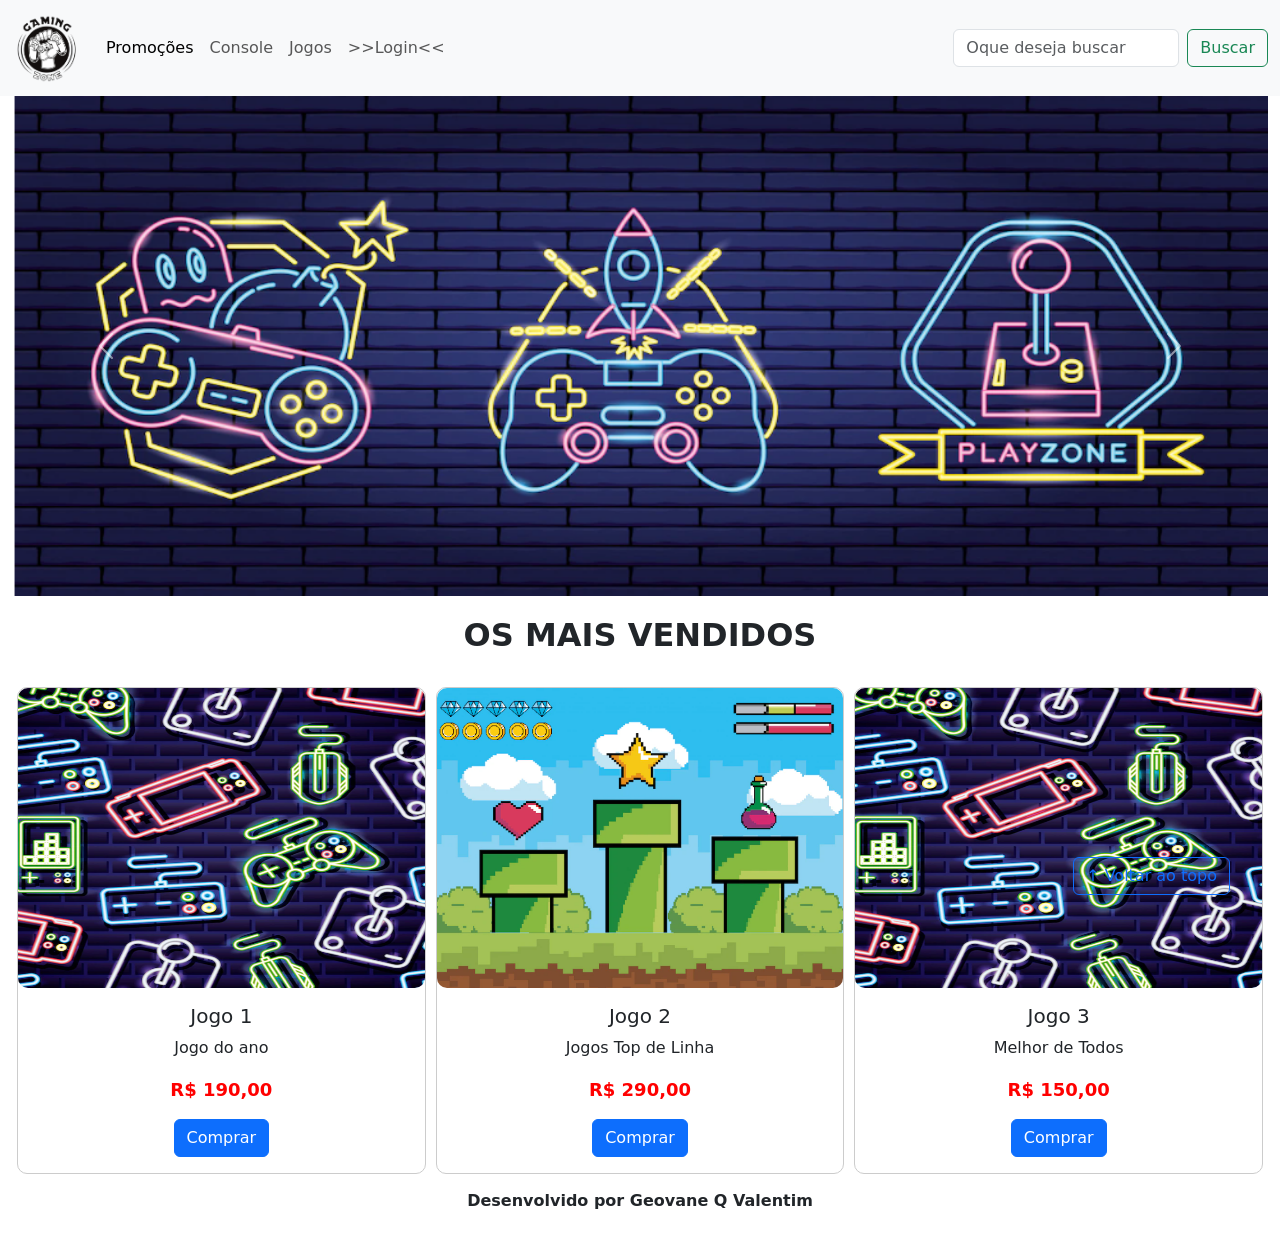
==== index.html @ 930d687e "primeiro commit" ====
<!DOCTYPE html>
<html lang="pt-br">

<head>
  <meta charset="UTF-8">
  <meta http-equiv="X-UA-Compatible" content="IE=edge">
  <meta name="viewport" content="width=device-width, initial-scale=1.0">
  <title>LH Games</title>

  <link href="https://cdn.jsdelivr.net/npm/bootstrap@5.2.2/dist/css/bootstrap.min.css" rel="stylesheet"
    integrity="sha384-Zenh87qX5JnK2Jl0vWa8Ck2rdkQ2Bzep5IDxbcnCeuOxjzrPF/et3URy9Bv1WTRi" crossorigin="anonymous">

  <link rel="stylesheet" href="css/estilo.css">



</head>

<body>
  <header>
    <nav class="navbar navbar-expand-lg bg-body-tertiary">
      <div class="container-fluid">
        <a class="navbar-brand" href="index.html"><img src="img/logo.png"></a>
        <button class="navbar-toggler" type="button" data-bs-toggle="collapse" data-bs-target="#navbarSupportedContent" aria-controls="navbarSupportedContent" aria-expanded="false" aria-label="Toggle navigation">
          <span class="navbar-toggler-icon"></span>
        </button>
        <div class="collapse navbar-collapse" id="navbarSupportedContent">
          <ul class="navbar-nav me-auto mb-2 mb-lg-0">
            <li class="nav-item">
              <a class="nav-link active" aria-current="page" href="#">Promoções</a>
            </li>
            <li class="nav-item">
              <a class="nav-link" href="#">Console</a>
            </li>
            <li class="nav-item">
              <a class="nav-link" href="#">Jogos</a>
            </li>
            <li class="nav-item">
              <a class="nav-link" href="login.html">>>Login<<</a>
            </li>
          </ul>
          <form class="d-flex" role="search">
            <input class="form-control me-2" type="search" placeholder="Oque deseja buscar" aria-label="Search">
            <button class="btn btn-outline-success" type="submit">Buscar</button>
          </form>
        </div>
      </div>
    </nav>
  </header>

  <main>
    <section id="section-banners" class="container-fluid">
      <div id="carouselExample" class="carousel slide">
        <div class="carousel-inner">
          <div class="carousel-item active">
            <img src="img/banner1.PNG" class="d-block w-100" alt="Venha comprar em nossa loja">
          </div>
          <div class="carousel-item">
            <img src="img/banner2.PNG" class="d-block w-100" alt="Promoção de produtos">
          </div>
          <div class="carousel-item">
            <img src="img/banner3.PNG" class="d-block w-100" alt="varias novidades">
          </div>
        </div>
        <button class="carousel-control-prev" type="button" data-bs-target="#carouselExample" data-bs-slide="prev">
          <span class="carousel-control-prev-icon" aria-hidden="true"></span>
          <span class="visually-hidden">Previous</span>
        </button>
        <button class="carousel-control-next" type="button" data-bs-target="#carouselExample" data-bs-slide="next">
          <span class="carousel-control-next-icon" aria-hidden="true"></span>
          <span class="visually-hidden">Next</span>
        </button>
      </div>
      

    </section>
    <section id="section-vendidos" class="container-fluid">

      <h2>OS MAIS VENDIDOS</h2>

      <div class="card-group">
        <div class="card" style="width: 18rem;">
          <img src="img/jogo1.PNG" class="card-img-top" alt="Jogo de aventura">
          <div class="card-body">
            <h5 class="card-title">Jogo 1</h5>
            <p class="card-text">Jogo do ano</p>
            <p class="preco">R$ 190,00</p>
            <a href="#" class="btn btn-primary">Comprar</a>
          </div>
        </div>
        <div class="card" style="width: 18rem;">
          <img src="img/jogo2.PNG" class="card-img-top" alt="Jogo de Corrida">
          <div class="card-body">
            <h5 class="card-title">Jogo 2</h5>
            <p class="card-text">Jogos Top de Linha</p>
            <p class="preco">R$ 290,00</p>
            <a href="#" class="btn btn-primary">Comprar</a>
          </div>
        </div>
        <div class="card" style="width: 18rem;">
          <img src="img/jogo1.PNG" class="card-img-top" alt="Jogo de aventura">
          <div class="card-body">
            <h5 class="card-title">Jogo 3</h5>
            <p class="card-text">Melhor de Todos</p>
            <p class="preco">R$ 150,00</p>
            <a href="#" class="btn btn-primary">Comprar</a>
          </div>
        </div>
      </div>

     
    </div>
    </section>


  </main>

  <footer>
    <p>Desenvolvido por Geovane Q Valentim</p>
  </footer>

  <button id="voltar-topo" type="button" class="btn btn-outline-primary" onclick="topo()">&uarr; Voltar ao topo</button>

  <script src="js/script.js"></script>
  <script src="https://cdn.jsdelivr.net/npm/bootstrap@5.2.2/dist/js/bootstrap.bundle.min.js"
    integrity="sha384-OERcA2EqjJCMA+/3y+gxIOqMEjwtxJY7qPCqsdltbNJuaOe923+mo//f6V8Qbsw3"
    crossorigin="anonymous"></script>

</body>

</html>
---- css/estilo.css ----
/*cabeçalho*/
header img{
    height: 70px;
    width: 70px;
}

/*Conteudo principal*/
main {
    min-height: 500px;
}

/*banner*/
#section-banners img {
    height: 500px;
}
/*Produtos vendidos*/
#section-vendidos {
    text-align: center;
}

#section-vendidos h2 {
    font-weight: bold;
    padding: 20px;
}

#section-vendidos img {
    height: 300px;
    border-radius: 10px;
}

#section-vendidos .card {
    margin: 5px;
    border: 1px solid #ccc;
    border-radius: 10px;
}

#section-vendidos .preco {
    color: red;
    font-size: 18px;
    font-weight: bold;
}

/*Rodapé*/
footer {
    text-align: center;
}

footer p {
    font-weight: bold;
    padding: 10px;
}

/*Botão Voltar topo*/
#voltar-topo {
    position: fixed;
    bottom: 5px;
    right: 50px;
}

/* página de login  */
#section-login{
    margin-top: 100px;
}

#section-login h1{
    text-align: center;
}

#section-login input{
    width: 100%;
}

/* Formulário de cadastro*/
#section-cadastro{
    padding: 5px;
    text-align: center;
    background-color: #fff;
}

#form-cadastrar {
    padding: 50px;
    display: none;
}
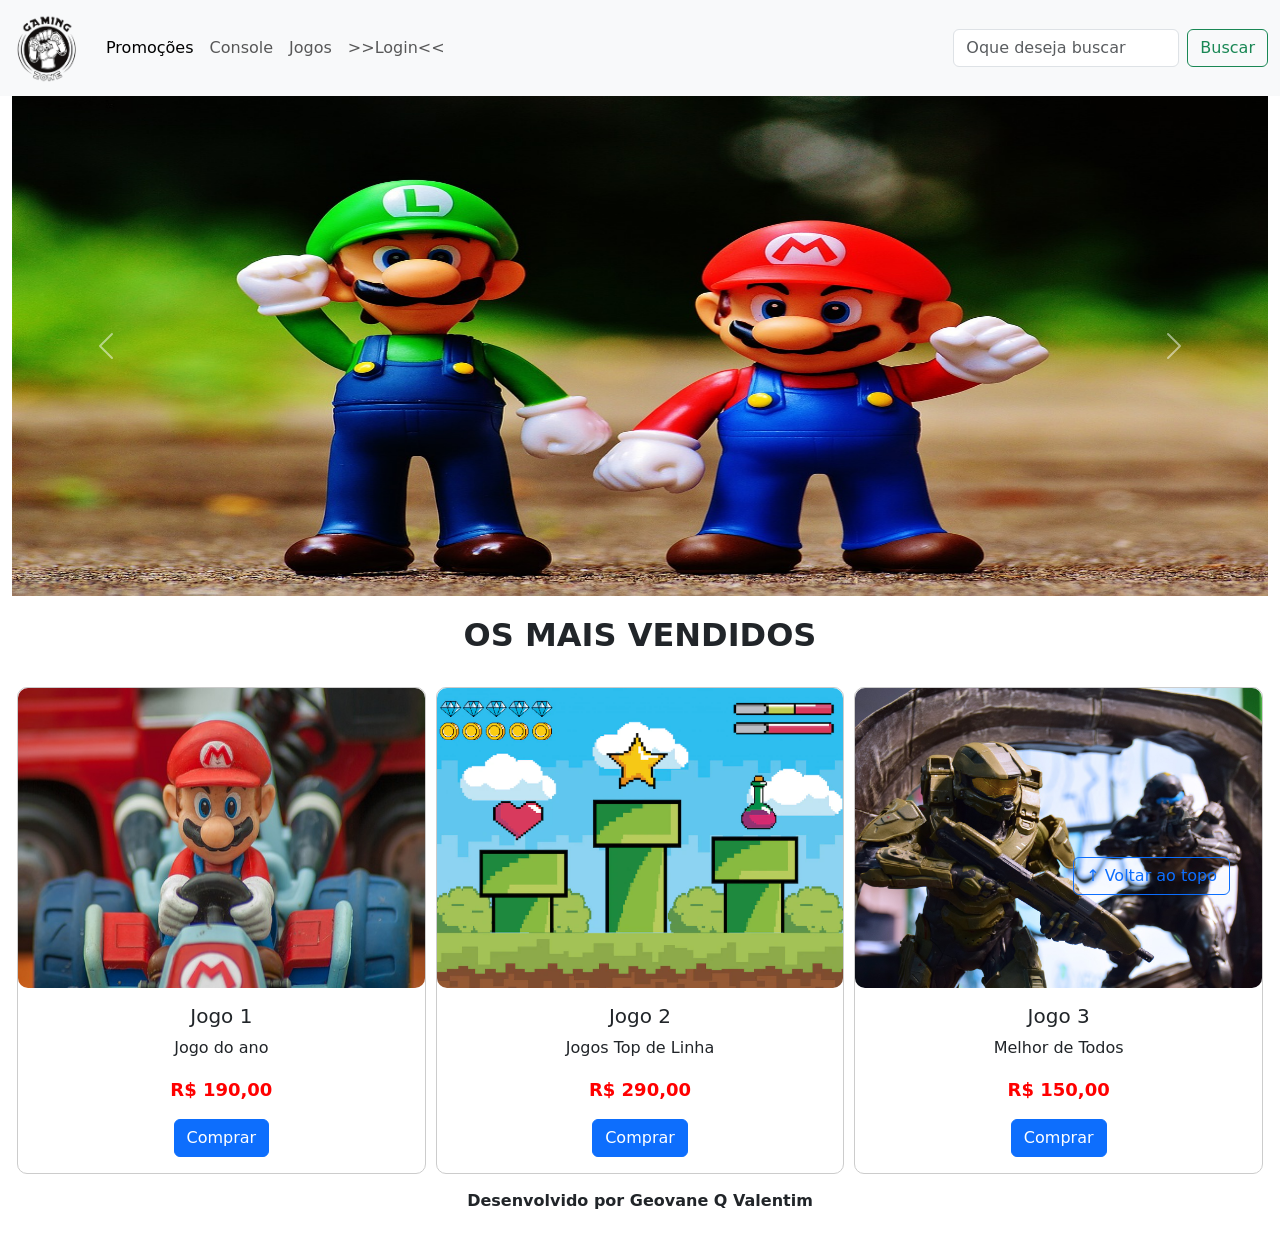
==== commit 76364565: "adicionado as imagens" ====
--- a/index.html
+++ b/index.html
@@ -20,7 +20,7 @@
   <header>
     <nav class="navbar navbar-expand-lg bg-body-tertiary">
       <div class="container-fluid">
-        <a class="navbar-brand" href="index.html"><img src="img/logo.png"></a>
+        <a class="navbar-brand" href="index.html"><img src="img/logo.png" alt="logotipo"></a>
         <button class="navbar-toggler" type="button" data-bs-toggle="collapse" data-bs-target="#navbarSupportedContent" aria-controls="navbarSupportedContent" aria-expanded="false" aria-label="Toggle navigation">
           <span class="navbar-toggler-icon"></span>
         </button>
@@ -53,10 +53,10 @@
       <div id="carouselExample" class="carousel slide">
         <div class="carousel-inner">
           <div class="carousel-item active">
-            <img src="img/banner1.PNG" class="d-block w-100" alt="Venha comprar em nossa loja">
+            <img src="img/mario-1557975_1280.jpg" class="d-block w-100" alt="Venha comprar em nossa loja">
           </div>
           <div class="carousel-item">
-            <img src="img/banner2.PNG" class="d-block w-100" alt="Promoção de produtos">
+            <img src="img/toys-2791661_1280.jpg" class="d-block w-100" alt="Promoção de produtos">
           </div>
           <div class="carousel-item">
             <img src="img/banner3.PNG" class="d-block w-100" alt="varias novidades">
@@ -80,7 +80,7 @@
 
       <div class="card-group">
         <div class="card" style="width: 18rem;">
-          <img src="img/jogo1.PNG" class="card-img-top" alt="Jogo de aventura">
+          <img src="img/pilot-3359860_640.jpg" class="card-img-top" alt="Jogo de aventura">
           <div class="card-body">
             <h5 class="card-title">Jogo 1</h5>
             <p class="card-text">Jogo do ano</p>
@@ -98,7 +98,7 @@
           </div>
         </div>
         <div class="card" style="width: 18rem;">
-          <img src="img/jogo1.PNG" class="card-img-top" alt="Jogo de aventura">
+          <img src="img/toys-2791661_1280.jpg" class="card-img-top" alt="Jogo de aventura">
           <div class="card-body">
             <h5 class="card-title">Jogo 3</h5>
             <p class="card-text">Melhor de Todos</p>
@@ -117,6 +117,7 @@
 
   <footer>
     <p>Desenvolvido por Geovane Q Valentim</p>
+    
   </footer>
 
   <button id="voltar-topo" type="button" class="btn btn-outline-primary" onclick="topo()">&uarr; Voltar ao topo</button>
